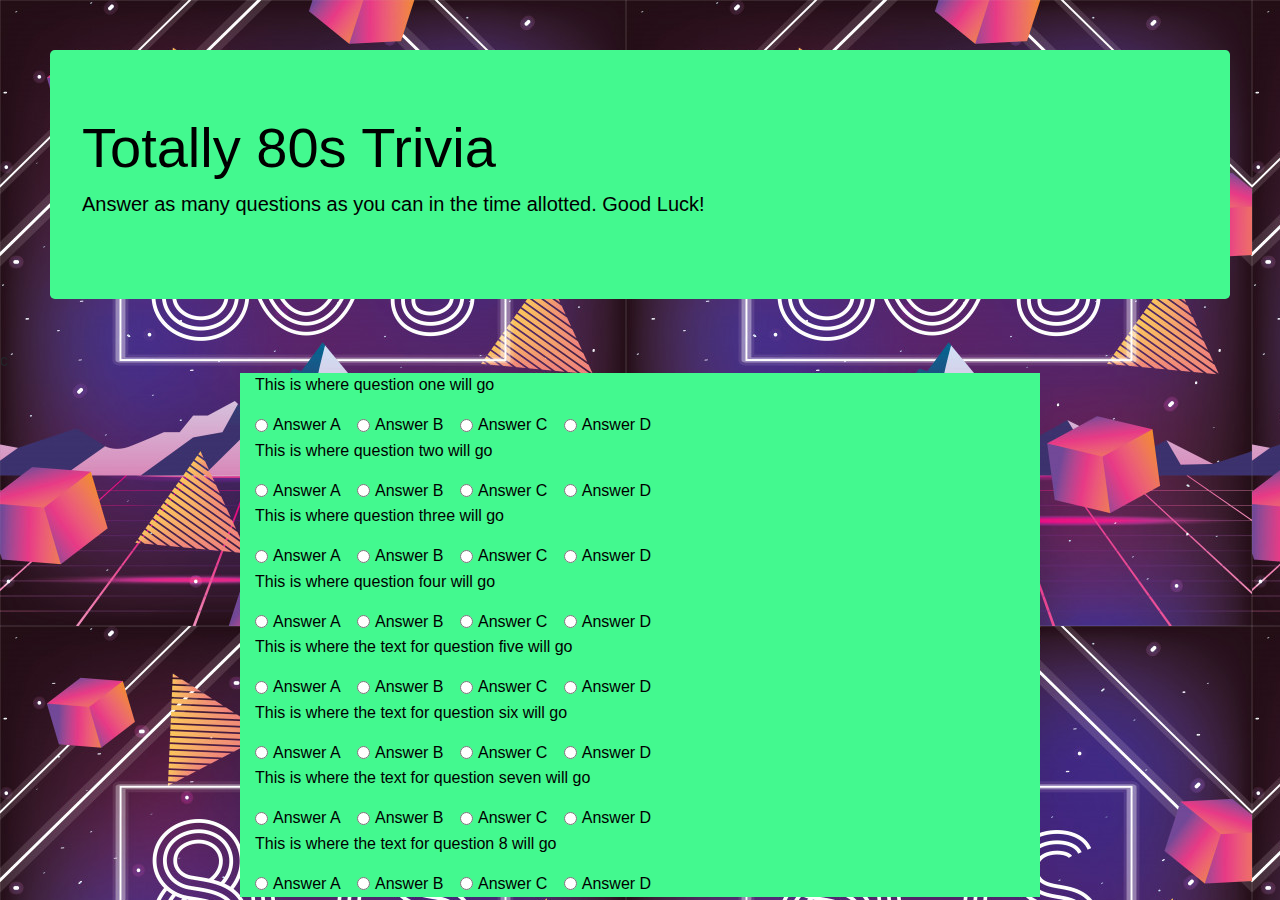
==== index-take-1.html @ f25356f0 "moved questions from HTML hard code into the javascript" ====
<!DOCTYPE html>
<html lang="en">

<head>
    <meta charset="UTF-8">
    <meta name="viewport" content="width=device-width, initial-scale=1.0">
    <meta http-equiv="X-UA-Compatible" content="ie=edge">
    <title>Trivia Game!</title>
    <link rel="stylesheet" href="https://stackpath.bootstrapcdn.com/bootstrap/4.3.1/css/bootstrap.min.css"
        integrity="sha384-ggOyR0iXCbMQv3Xipma34MD+dH/1fQ784/j6cY/iJTQUOhcWr7x9JvoRxT2MZw1T" crossorigin="anonymous">
    <link rel="stylesheet" type="text/css" href="assets/css/style.css">

</head>

<body>
    <div class="jumbotron">
        <h1 class="display-4">Totally 80s Trivia</h1>
        <p class="lead">Answer as many questions as you can in the time allotted. Good Luck!</p>
    </div>

    <div class="timer">
        c
    </div>

    <div class="container question">
        <p id="question-one">This is where question one will go</p>
        <div class="form-check form-check-inline">
            <input class="form-check-input" type="radio" name="inlineRadioOptions" id="inlineRadio1" value="q-one-a">
            <label class="form-check-label" for="inlineRadio1">Answer A</label>
        </div>
        <div class="form-check form-check-inline">
            <input class="form-check-input" type="radio" name="inlineRadioOptions" id="inlineRadio2" value="q-one-b">
            <label class="form-check-label" for="inlineRadio2">Answer B</label>
        </div>
        <div class="form-check form-check-inline">
            <input class="form-check-input" type="radio" name="inlineRadioOptions" id="inlineRadio3" value="q-one-c">
            <label class="form-check-label" for="inlineRadio3">Answer C</label>
        </div>
        <div class="form-check form-check-inline">
            <input class="form-check-input" type="radio" name="inlineRadioOptions" id="inlineRadio4" value="q-one-d">
            <label class="form-check-label" for="inlineRadio4">Answer D</label>
        </div>
    </div>

    <div class="container question">
        <p id="question-two">This is where question two will go</p>
        <div class="form-check form-check-inline">
            <input class="form-check-input" type="radio" name="inlineRadioOptions" id="inlineRadio1" value="q-two-a">
            <label class="form-check-label" for="inlineRadio1">Answer A</label>
        </div>
        <div class="form-check form-check-inline">
            <input class="form-check-input" type="radio" name="inlineRadioOptions" id="inlineRadio2" value="q-two-b">
            <label class="form-check-label" for="inlineRadio2">Answer B</label>
        </div>
        <div class="form-check form-check-inline">
            <input class="form-check-input" type="radio" name="inlineRadioOptions" id="inlineRadio3" value="q-two-c">
            <label class="form-check-label" for="inlineRadio3">Answer C</label>
        </div>
        <div class="form-check form-check-inline">
            <input class="form-check-input" type="radio" name="inlineRadioOptions" id="inlineRadio4" value="q-two-d">
            <label class="form-check-label" for="inlineRadio4">Answer D</label>
        </div>
    </div>

    <div class="container question">
        <p id="question-three">This is where question three will go</p>
        <div class="form-check form-check-inline">
            <input class="form-check-input" type="radio" name="inlineRadioOptions" id="inlineRadio1" value="q-three-a">
            <label class="form-check-label" for="inlineRadio1">Answer A</label>
        </div>
        <div class="form-check form-check-inline">
            <input class="form-check-input" type="radio" name="inlineRadioOptions" id="inlineRadio2" value="q-three-b">
            <label class="form-check-label" for="inlineRadio2">Answer B</label>
        </div>
        <div class="form-check form-check-inline">
            <input class="form-check-input" type="radio" name="inlineRadioOptions" id="inlineRadio3" value="q-three-c">
            <label class="form-check-label" for="inlineRadio3">Answer C</label>
        </div>
        <div class="form-check form-check-inline">
            <input class="form-check-input" type="radio" name="inlineRadioOptions" id="inlineRadio4" value="q-three-d">
            <label class="form-check-label" for="inlineRadio4">Answer D</label>
        </div>
    </div>

    <div class="container question">
        <p id="question-four">This is where question four will go</p>
        <div class="form-check form-check-inline">
            <input class="form-check-input" type="radio" name="inlineRadioOptions" id="inlineRadio1" value="q-four-a">
            <label class="form-check-label" for="inlineRadio1">Answer A</label>
        </div>
        <div class="form-check form-check-inline">
            <input class="form-check-input" type="radio" name="inlineRadioOptions" id="inlineRadio2" value="q-four-b">
            <label class="form-check-label" for="inlineRadio2">Answer B</label>
        </div>
        <div class="form-check form-check-inline">
            <input class="form-check-input" type="radio" name="inlineRadioOptions" id="inlineRadio3" value="q-four-c">
            <label class="form-check-label" for="inlineRadio3">Answer C</label>
        </div>
        <div class="form-check form-check-inline">
            <input class="form-check-input" type="radio" name="inlineRadioOptions" id="inlineRadio4" value="q-four-d">
            <label class="form-check-label" for="inlineRadio4">Answer D</label>
        </div>
    </div>

    <div class="container">
        <p id="question-five">This is where the text for question five will go</p>
        <div class="form-check form-check-inline">
            <input class="form-check-input" type="radio" name="inlineRadioOptions" id="inlineRadio1" value="q-five-a">
            <label class="form-check-label" for="inlineRadio1">Answer A</label>
        </div>
        <div class="form-check form-check-inline">
            <input class="form-check-input" type="radio" name="inlineRadioOptions" id="inlineRadio2" value="q-five-b">
            <label class="form-check-label" for="inlineRadio2">Answer B</label>
        </div>
        <div class="form-check form-check-inline">
            <input class="form-check-input" type="radio" name="inlineRadioOptions" id="inlineRadio3" value="q-five-c">
            <label class="form-check-label" for="inlineRadio3">Answer C</label>
        </div>
        <div class="form-check form-check-inline">
            <input class="form-check-input" type="radio" name="inlineRadioOptions" id="inlineRadio4" value="q-five-d">
            <label class="form-check-label" for="inlineRadio4">Answer D</label>
        </div>
    </div>

    <div class="container question">
        <p id="question-six">This is where the text for question six will go</p>
        <div class="form-check form-check-inline">
            <input class="form-check-input" type="radio" name="inlineRadioOptions" id="inlineRadio1" value="q-six-a">
            <label class="form-check-label" for="inlineRadio1">Answer A</label>
        </div>
        <div class="form-check form-check-inline">
            <input class="form-check-input" type="radio" name="inlineRadioOptions" id="inlineRadio2" value="q-six-b">
            <label class="form-check-label" for="inlineRadio2">Answer B</label>
        </div>
        <div class="form-check form-check-inline">
            <input class="form-check-input" type="radio" name="inlineRadioOptions" id="inlineRadio3" value="q-six-c">
            <label class="form-check-label" for="inlineRadio3">Answer C</label>
        </div>
        <div class="form-check form-check-inline">
            <input class="form-check-input" type="radio" name="inlineRadioOptions" id="inlineRadio4" value="q-six-d">
            <label class="form-check-label" for="inlineRadio4">Answer D</label>
        </div>
    </div>

    <div class="container question">
        <p id="question-seven">This is where the text for question seven will go</p>
        <div class="form-check form-check-inline">
            <input class="form-check-input" type="radio" name="inlineRadioOptions" id="inlineRadio1" value="q-seven-a">
            <label class="form-check-label" for="inlineRadio1">Answer A</label>
        </div>
        <div class="form-check form-check-inline">
            <input class="form-check-input" type="radio" name="inlineRadioOptions" id="inlineRadio2" value="q-seven-b">
            <label class="form-check-label" for="inlineRadio2">Answer B</label>
        </div>
        <div class="form-check form-check-inline">
            <input class="form-check-input" type="radio" name="inlineRadioOptions" id="inlineRadio3" value="q-seven-c">
            <label class="form-check-label" for="inlineRadio3">Answer C</label>
        </div>
        <div class="form-check form-check-inline">
            <input class="form-check-input" type="radio" name="inlineRadioOptions" id="inlineRadio4" value="q-seven-d">
            <label class="form-check-label" for="inlineRadio4">Answer D</label>
        </div>
    </div>

    <div class="container question">
        <p id="question-eight">This is where the text for question 8 will go</p>
        <div class="form-check form-check-inline">
            <input class="form-check-input" type="radio" name="inlineRadioOptions" id="inlineRadio1" value="q-eight-a">
            <label class="form-check-label" for="inlineRadio1">Answer A</label>
        </div>
        <div class="form-check form-check-inline">
            <input class="form-check-input" type="radio" name="inlineRadioOptions" id="inlineRadio2" value="q-eight-b">
            <label class="form-check-label" for="inlineRadio2">Answer B</label>
        </div>
        <div class="form-check form-check-inline">
            <input class="form-check-input" type="radio" name="inlineRadioOptions" id="inlineRadio3" value="q-eight-c">
            <label class="form-check-label" for="inlineRadio3">Answer C</label>
        </div>
        <div class="form-check form-check-inline">
            <input class="form-check-input" type="radio" name="inlineRadioOptions" id="inlineRadio4" value="q-eight-d">
            <label class="form-check-label" for="inlineRadio4">Answer D</label>
        </div>
    </div>

</body>

</html>
---- assets/css/style.css ----
body {
    background: url(../images/fashion-geometric-style-neon-texture_24640-39569.jpg);
}


.jumbotron {
    background: #43f98f;
    color: black;
    margin: 50px;
}

.container {
    background: #43f98f;
    color: black;
    width: 800px;
}
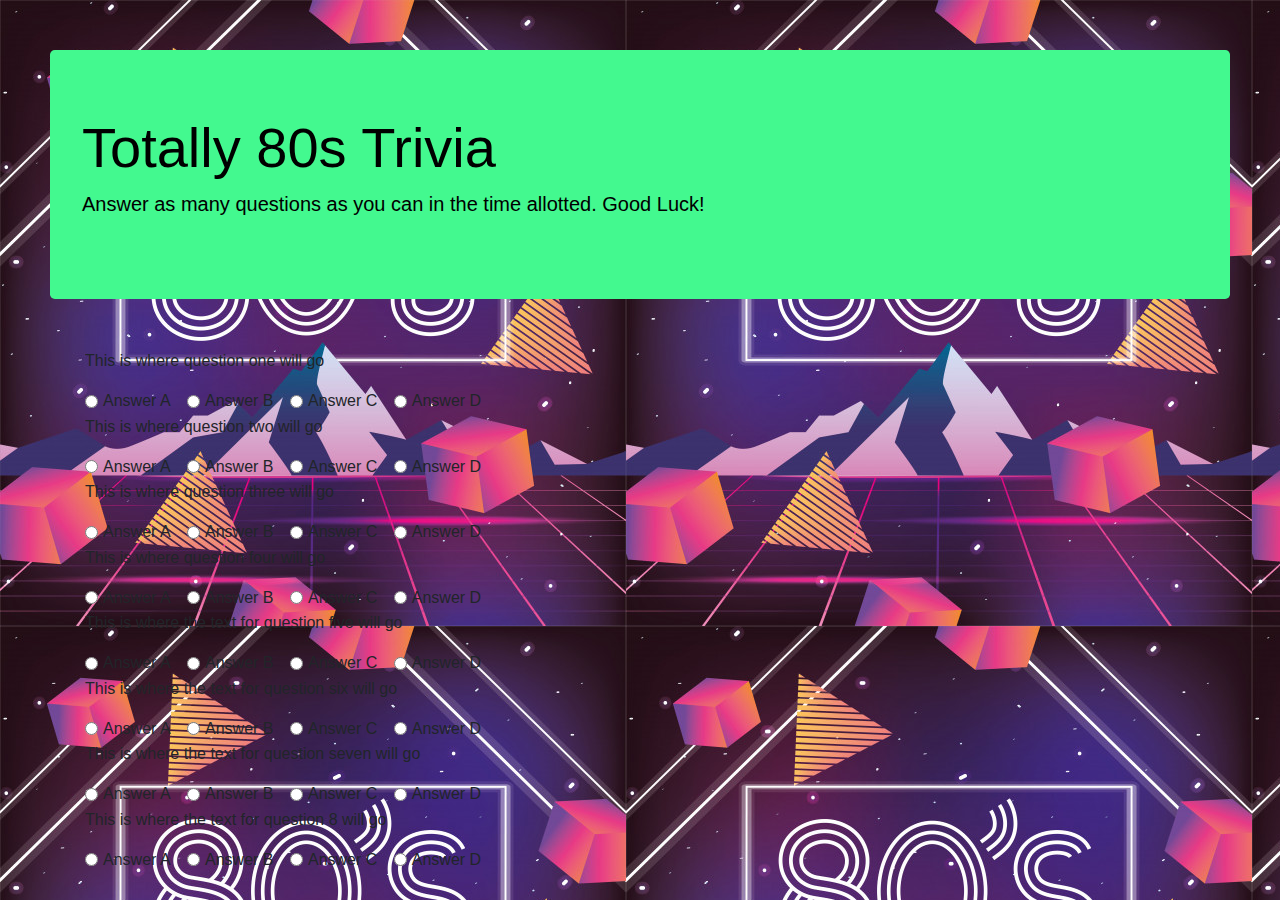
==== commit bb6ad296: "tweaked more of my javascript, quiz seems to be functioning at about 80%" ====
--- a/index-take-1.html
+++ b/index-take-1.html
@@ -9,7 +9,10 @@
     <link rel="stylesheet" href="https://stackpath.bootstrapcdn.com/bootstrap/4.3.1/css/bootstrap.min.css"
         integrity="sha384-ggOyR0iXCbMQv3Xipma34MD+dH/1fQ784/j6cY/iJTQUOhcWr7x9JvoRxT2MZw1T" crossorigin="anonymous">
     <link rel="stylesheet" type="text/css" href="assets/css/style.css">
-
+    <script
+    src="https://code.jquery.com/jquery-3.4.1.min.js"
+    integrity="sha256-CSXorXvZcTkaix6Yvo6HppcZGetbYMGWSFlBw8HfCJo="
+    crossorigin="anonymous"></script>
 </head>
 
 <body>
@@ -19,7 +22,7 @@
     </div>
 
     <div class="timer">
-        c
+        
     </div>
 
     <div class="container question">
--- a/assets/css/style.css
+++ b/assets/css/style.css
@@ -9,8 +9,9 @@
     margin: 50px;
 }
 
-.container {
+#quizContainer {
     background: #43f98f;
     color: black;
     width: 800px;
+    margin: 50px;
 }